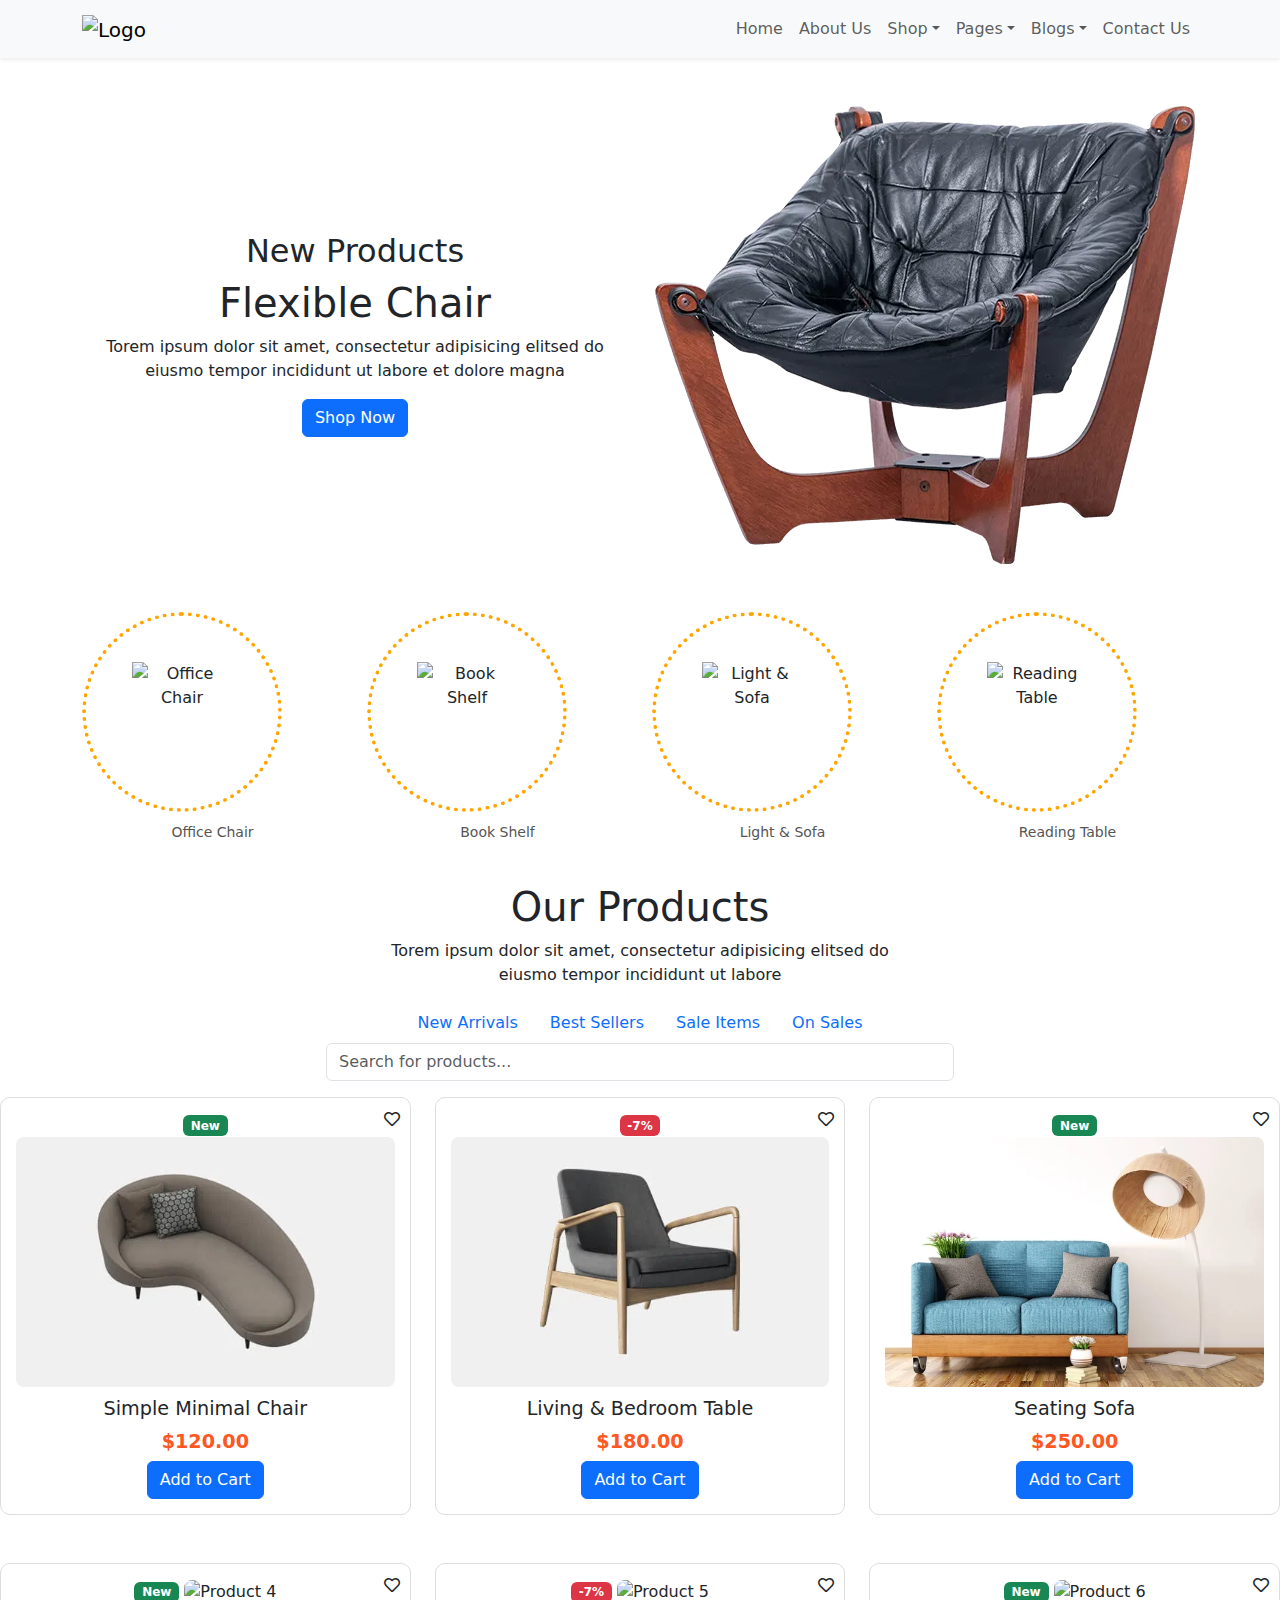
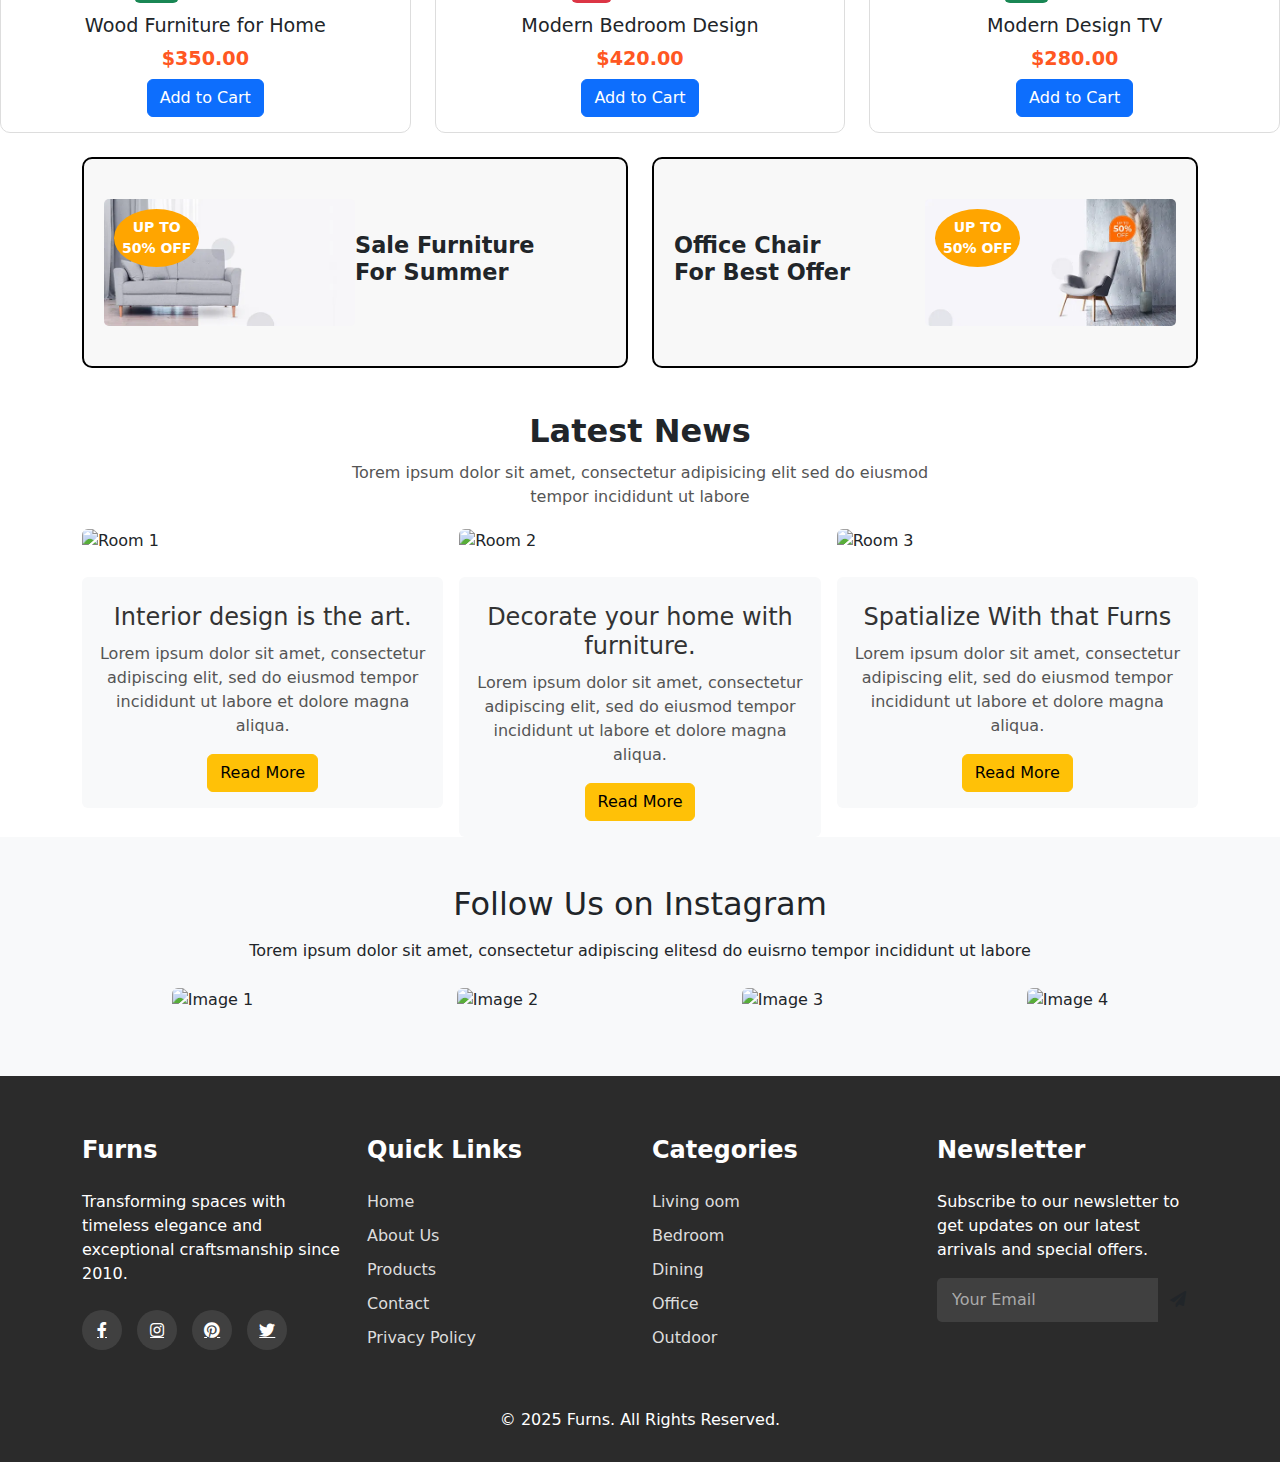
==== file1.html @ 464dc809 "finaal" ====
<!DOCTYPE html>
<html lang="en">

<head>
    <meta charset="UTF-8" />
    <meta name="viewport" content="width=device-width, initial-scale=1.0" />
    <title>Furns Header</title>
    <link rel="stylesheet" href="https://cdn.jsdelivr.net/npm/bootstrap@5.3.0/dist/css/bootstrap.min.css" />
    <link rel="stylesheet" href="https://cdnjs.cloudflare.com/ajax/libs/font-awesome/5.15.4/css/all.min.css" />
    <style>
        .footer {
            background-color: #2b2b2b;
            color: white;
            padding: 60px 0 30px;
        }

        .footer a:hover {
            color: #e65c00;
        }

        .footer-heading {
            font-weight: 600;
            margin-bottom: 25px;
        }

        .footer-link {
            color: #ddd;
            
            text-decoration: none;
            display: block;
            margin-bottom: 10px;
            transition: all 0.3s;
        }

        .footer-link:hover {
            color: var(--secondary);
            padding-left: 5px;
        }

        .social-icon {
            display: inline-flex;
            align-items: center;
            justify-content: center;
            width: 40px;
            height: 40px;
            background-color: rgba(255, 255, 255, 0.1);
            border-radius: 50%;
            margin-right: 10px;
            color: white;
            transition: all 0.3s;
        }

        .social-icon:hover {
            background-color: #e65c00;
            transform: translateY(-3px);
        }

        .newsletter-input {
            background-color: rgba(255, 255, 255, 0.1);
            border: none;
            border-radius: 5px 0 0 5px;
            color: white;
            padding: 10px 15px;
        }

        .newsletter-input::placeholder {
            color: #aaa;
        }

        .newsletter-btn {
            background-color: var(--secondary);
            border: none;
            border-radius: 0 5px 5px 0;
        }

        /* Media Queries */
        @media (max-width: 991.98px) {
            .hero-content h1 {
                font-size: 2.8rem;
            }

            .navbar-brand {
                font-size: 1.5rem;
            }
        }

        @media (max-width: 767.98px) {
            .hero-content h1 {
                font-size: 2.2rem;
            }

            .hero-content p {
                font-size: 1rem;
            }

            .section-title {
                font-size: 1.8rem;
            }
        }

        @media (max-width: 575.98px) {
            .bg-hero {
                height: 60vh;
            }

            .hero-content h1 {
                font-size: 1.8rem;
            }

            .footer {
                text-align: center;
            }

            .footer-col {
                margin-bottom: 30px;
            }
        }


        .navbar-brand img {
            width: 120px;
        }

        .dropdown-menu {
            min-width: 200px;
        }

        .text-section {
            text-align: center;
            padding: 2rem;
        }

        .image-section img {
            max-width: 100%;
            height: auto;
        }

        icon-container {
            display: flex;
            flex-wrap: wrap;
            gap: 30px;
            justify-content: center;
            margin-top: 50px;
        }

        .icon {
            text-align: center;
            position: relative;
        }

        .circle {
            width: 200px;
            height: 200px;
            border-radius: 50%;
            display: flex;
            justify-content: center;
            align-items: center;
            margin-bottom: 10px;
            position: relative;
            overflow: hidden;
        }

        .circle::before {
            content: '';
            position: absolute;
            top: 0;
            left: 0;
            right: 0;
            bottom: 0;
            border: 4px dotted orange;
            border-radius: 50%;
            transform: rotate(0deg);
            transition: transform 2s linear;
        }

        .circle:hover::before {
            animation: rotateBorder 2s linear infinite;
        }

        .circle img {
            width: 100px;
            height: 100px;
            position: relative;
        }

        .icon p {
            font-size: 14px;
            color: #555;
        }

        @keyframes rotateBorder {
            0% {
                transform: rotate(0deg);
            }

            100% {
                transform: rotate(360deg);
            }
        }


        .productcard,
        .productcard1 {
            text-align: center;
            border: 1px solid #ddd;
            padding: 15px;
            border-radius: 10px;
            background: #fff;
            height: 100%;
            /* Ensuring equal height */
        }

        .productcard img,
        .productcard1 img {
            width: 100%;
            height: 250px;
            object-fit: cover;
            border-radius: 8px;
        }

        h3 {
            font-size: 1.2rem;
            margin-top: 10px;
        }


        .list {
            display: flex;
            justify-content: center;
            gap: 20px;
            list-style: none;
            padding: 0;
        }

        .list a {
            text-decoration: none;
            color: black;
            font-weight: bold;
        }

        .productcard,
        .productcard1 {
            position: relative;
            text-align: center;
            padding: 15px;
            border: 1px solid #ddd;
            border-radius: 10px;
            background: #fff;
        }

        .wishlist-icon,
        .wishlist-icon1 {
            position: absolute;
            top: 10px;
            right: 10px;
            cursor: pointer;
        }

        .latestnews {
            text-align: center;
            padding: 20px;
        }

        .latestnews h1 {
            font-size: 2rem;
            margin-bottom: 10px;
            font-weight: bold;
        }

        .latestnews p {
            font-size: 1rem;
            color: #666;
            max-width: 600px;
            margin: 0 auto;
        }

        /* Bootstrap-based Image Container */
        .image-container {
            display: flex;
            justify-content: center;
            gap: 15px;
            flex-wrap: wrap;
            margin: 20px 0;
        }

        .image-item img {
            width: 100%;
            height: auto;
            border-radius: 10px;
            object-fit: cover;
            transition: transform 0.3s ease-in-out;
        }

        .image-item img:hover {
            transform: scale(1.05);
        }

        /* Bootstrap-based Content Container */
        .content-container .content-item {
            background: #f8f8f8;
            border-radius: 10px;
            padding: 20px;
            text-align: center;
            box-shadow: 0 4px 8px rgba(0, 0, 0, 0.1);
            transition: transform 0.3s ease-in-out;
        }

        .content-container .content-item:hover {
            transform: translateY(-5px);
        }

        .content-item h3 {
            font-size: 1.5rem;
            margin-bottom: 10px;
            color: #333;
        }

        .content-item p {
            font-size: 1rem;
            color: #555;
        }

        .reads-more {
            display: inline-block;
            margin-top: 10px;
            padding: 10px 20px;
            background: #ff6600;
            color: #fff;
            border: none;
            border-radius: 5px;
            cursor: pointer;
            transition: 0.3s;
        }

        .reads-more:hover {
            background: #e65c00;
            transform: scale(1.05);
        }

        /* Bootstrap Grid System */
        @media (max-width: 768px) {

            .image-container,
            .content-container {
                flex-direction: column;
                align-items: center;
            }
        }



        .instagram-section {
            background-color: #f8f9fa;
        }

        .gallery-item {
            overflow: hidden;
            border-radius: 10px;
            position: relative;
        }

        .gallery-item img {
            width: 100%;
            transition: transform 0.3s ease;
        }

        .gallery-item:hover img {
            transform: scale(1.1);
        }

        .instagram-overlay {
            position: absolute;
            top: 0;
            left: 0;
            align-items: center;
            width: 100%;
            height: 100%;
            background: rgba(0, 0, 0, 0.5);
            color: white;
            font-size: 2rem;
            opacity: 0;
            transition: opacity 0.3s ease;
        }

        .gallery-item:hover .instagram-overlay {
            opacity: 1;
        }

        .discount-card {
            display: flex;
            justify-content: space-between;
            background: #f8f8f8;
            border: 2px solid #000;
            padding: 20px;
            border-radius: 10px;
            transition: transform 0.3s ease-in-out;
        }

        .discount-card:hover {
            transform: scale(1.05);
            /* Zoom effect on hover */
        }

        .image-container {
            position: relative;
            flex: 1;
            display: flex;
            align-items: center;
            justify-content: center;
        }

        .image-container img {
            width: 100%;
            height: auto;
            border-radius: 5px;
            transition: transform 0.3s ease-in-out;
        }

        .discount-card:hover .image-container img {
            transform: scale(1.08);
            /* Slightly more zoom for image */
        }

        .discount-badge {
            position: absolute;
            top: 10px;
            left: 10px;
            background: orange;
            color: white;
            font-weight: bold;
            font-size: 14px;
            padding: 8px;
            border-radius: 50%;
            text-align: center;
        }

        .discount-text {
            flex: 1;
            text-align: left;
            font-size: 1.4rem;
            font-weight: bold;
            transition: transform 0.3s ease-in-out;
        }

        .discount-card:hover .discount-text {
            transform: scale(1.05);
            /* Zoom effect on text */
        }

        /* Latest News Section */
        .latestnews h1 {
            font-size: 2rem;
            font-weight: bold;
        }

        .latestnews p {
            font-size: 1rem;
            color: #555;
        }

        /* Image Hover Zoom Effect */
        .img-fluid {
            transition: transform 0.3s ease-in-out;
        }

        .img-fluid:hover {
            transform: scale(1.05);
        }

        /* Content Box Hover Effect */
        .content-item {
            transition: transform 0.3s ease-in-out, box-shadow 0.3s ease-in-out;
        }

        .content-item:hover {
            transform: scale(1.05);
            box-shadow: 0px 10px 20px rgba(0, 0, 0, 0.2);
        }


        .payment-options img {
            width: 50px;
            height: auto;
        }

        .price {
            font-size: 1.2rem;
            font-weight: bold;
            color: #ff5722;
            margin: 5px 0;
        }
    </style>
</head>

<body>
    <nav class="navbar navbar-expand-lg bg-light shadow-sm">
        <div class="container">
            <a class="navbar-brand" href="#">
                <img src="https://htmldemo.net/tm/furns/furns/assets/images/logo/logo.png" alt="Logo" />
            </a>
            <button class="navbar-toggler" type="button" data-bs-toggle="collapse" data-bs-target="#navbarNav">
                <span class="navbar-toggler-icon"></span>
            </button>
            <div class="collapse navbar-collapse" id="navbarNav">
                <ul class="navbar-nav ms-auto" id="navbarItems">
                    <li class="nav-item"><a class="nav-link" href="#">Home</a></li>
                    <li class="nav-item"><a class="nav-link" href="#">About Us</a></li>
                    <li class="nav-item dropdown">
                        <a class="nav-link dropdown-toggle" href="#" role="button" data-bs-toggle="dropdown">Shop</a>
                        <ul class="dropdown-menu">
                            <li><a class="dropdown-item" href="#">Shop 3 Column</a></li>
                            <li><a class="dropdown-item" href="#">Shop 4 Column</a></li>
                            <li><a class="dropdown-item" href="#">Shop Left Sidebar</a></li>
                            <li><a class="dropdown-item" href="#">Product Details</a></li>
                        </ul>
                    </li>
                    <li class="nav-item dropdown">
                        <a class="nav-link dropdown-toggle" href="#" role="button" data-bs-toggle="dropdown">Pages</a>
                        <ul class="dropdown-menu">
                            <li><a class="dropdown-item" href="#">404 Page</a></li>
                            <li><a class="dropdown-item" href="#">Privacy Policy</a></li>
                            <li><a class="dropdown-item" href="#">FAQ Page</a></li>
                        </ul>
                    </li>
                    <li class="nav-item dropdown">
                        <a class="nav-link dropdown-toggle" href="#" role="button" data-bs-toggle="dropdown">Blogs</a>
                        <ul class="dropdown-menu">
                            <li><a class="dropdown-item" href="#">Blog Grid</a></li>
                            <li><a class="dropdown-item" href="#">Blog List</a></li>
                            <li><a class="dropdown-item" href="#">Single Blog</a></li>
                        </ul>
                    </li>
                    <li class="nav-item"><a class="nav-link" href="#">Contact Us</a></li>
                </ul>
            </div>
        </div>
    </nav>


    <!-- Content -->
    <div class="container text-center my-5">
        <div class="row align-items-center">
            <div class="col-md-6">
                <h2>New Products</h2>
                <h1>Flexible Chair</h1>
                <p>
                    Torem ipsum dolor sit amet, consectetur adipisicing elitsed do eiusmo
                    tempor incididunt ut labore et dolore magna
                </p>
                <button class="btn btn-primary">Shop Now</button>
            </div>
            <div class="col-md-6">
                <img src="Images/1.image.webp" class="img-fluid" alt="Flexible Chair" />
            </div>
        </div>
    </div>


    <div class="container">
        <div class="row justify-content-center">
            <div class="col-12 col-sm-6 col-md-4 col-lg-3 mb-4">
                <div class="icon">
                    <div class="circle">
                        <img src="https://htmldemo.net/tm/furns/furns/assets/images/icons/1.png" alt="Office Chair">
                    </div>
                    <p>Office Chair</p>
                </div>
            </div>
            <div class="col-12 col-sm-6 col-md-4 col-lg-3 mb-4">
                <div class="icon">
                    <div class="circle">
                        <img src="https://htmldemo.net/tm/furns/furns/assets/images/icons/2.png" alt="Book Shelf">
                    </div>
                    <p>Book Shelf</p>
                </div>
            </div>
            <div class="col-12 col-sm-6 col-md-4 col-lg-3 mb-4">
                <div class="icon">
                    <div class="circle">
                        <img src="https://htmldemo.net/tm/furns/furns/assets/images/icons/3.png" alt="Light & Sofa">
                    </div>
                    <p>Light & Sofa</p>
                </div>
            </div>
            <div class="col-12 col-sm-6 col-md-4 col-lg-3 mb-4">
                <div class="icon">
                    <div class="circle">
                        <img src="https://htmldemo.net/tm/furns/furns/assets/images/icons/4.png" alt="Reading Table">
                    </div>
                    <p>Reading Table</p>
                </div>
            </div>
        </div>
    </div>
    <div class="container text-center">
        <h1>Our Products</h1>
        <p>Torem ipsum dolor sit amet, consectetur adipisicing elitsed do <br />eiusmo tempor incididunt ut labore</p>
    </div>

    <ul class="nav justify-content-center">
        <li class="nav-item"><a class="nav-link" href="#">New Arrivals</a></li>
        <li class="nav-item"><a class="nav-link" href="#">Best Sellers</a></li>
        <li class="nav-item"><a class="nav-link" href="#">Sale Items</a></li>
        <li class="nav-item"><a class="nav-link" href="#">On Sales</a></li>
    </ul>


    <div class="row mb-3">
        <div class="col-md-6 mx-auto">
            <input type="text" id="productSearch" class="form-control" placeholder="Search for products..."
                oninput="filterProducts()">
        </div>
    </div>

    <div class="row g-4" id="productContainer">
        <div class="col-md-4 product-card">
            <div class="productcard">
                <span class="badge bg-success">New</span>
                <img src="Images/char.jpg" class="img-fluid" alt="Product 1">
                <h3>Simple Minimal Chair</h3>
                <p class="price">$120.00</p>
                <button class="btn btn-primary add-to-cart">Add to Cart</button>
                <div class="wishlist-icon"><i class="far fa-heart"></i></div>
            </div>
        </div>
        <div class="col-md-4 product-card">
            <div class="productcard">
                <span class="badge bg-danger">-7%</span>
                <img src="Images/chair.jpg" class="img-fluid" alt="Product 2">
                <h3>Living & Bedroom Table</h3>
                <p class="price">$180.00</p>
                <button class="btn btn-primary add-to-cart">Add to Cart</button>
                <div class="wishlist-icon"><i class="far fa-heart"></i></div>
            </div>
        </div>
        <div class="col-md-4 product-card">
            <div class="productcard">
                <span class="badge bg-success">New</span>
                <img src="Images/Sofa.png" class="img-fluid" alt="Product 3">
                <h3>Seating Sofa</h3>
                <p class="price">$250.00</p>
                <button class="btn btn-primary add-to-cart">Add to Cart</button>
                <div class="wishlist-icon"><i class="far fa-heart"></i></div>
            </div>
        </div>
    </div>

    <div class="row g-4 mt-4" id="productContainer2">
        <div class="col-md-4 product-card">
            <div class="productcard1">
                <span class="badge bg-success">New</span>
                <img src="https://images.jdmagicbox.com/quickquotes/images_main/wooden-furniture-bed-2184803432-y2whfh3o.jpg"
                    class="img-fluid" alt="Product 4">
                <h3>Wood Furniture for Home</h3>
                <p class="price">$350.00</p>
                <button class="btn btn-primary add-to-cart">Add to Cart</button>
                <div class="wishlist-icon1"><i class="far fa-heart"></i></div>
            </div>
        </div>
        <div class="col-md-4 product-card">
            <div class="productcard1">
                <span class="badge bg-danger">-7%</span>
                <img src="https://st.hzcdn.com/simgs/e531b5f5032ec79c_14-7382/home-design.jpg" class="img-fluid"
                    alt="Product 5">
                <h3>Modern Bedroom Design</h3>
                <p class="price">$420.00</p>
                <button class="btn btn-primary add-to-cart">Add to Cart</button>
                <div class="wishlist-icon1"><i class="far fa-heart"></i></div>
            </div>
        </div>
        <div class="col-md-4 product-card">
            <div class="productcard1">
                <span class="badge bg-success">New</span>
                <img src="https://image.made-in-china.com/202f0j00etYqmVPBAsbI/Modern-Design-TV-Cabinet-Living-Room-Furniture-Wooden-Coffee-Table-Set.jpg"
                    class="img-fluid" alt="Product 6">
                <h3>Modern Design TV</h3>
                <p class="price">$280.00</p>
                <button class="btn btn-primary add-to-cart">Add to Cart</button>
                <div class="wishlist-icon1"><i class="far fa-heart"></i></div>
            </div>
        </div>
    </div>


    <div class="container my-4">
        <div class="row g-4">
            <!-- First Card -->
            <div class="col-md-6">
                <div class="discount-card d-flex align-items-center">
                    <div class="image-container">
                        <img src="Images/sales1.jpg" alt="Sofa">
                        <span class="discount-badge">UP TO <br> 50% OFF</span>
                    </div>
                    <h2 class="discount-text">Sale Furniture <br> For Summer</h2>
                </div>
            </div>

            <!-- Second Card -->
            <div class="col-md-6">
                <div class="discount-card d-flex align-items-center flex-row-reverse">
                    <div class="image-container">
                        <img src="Images/sales2.jpg" alt="Office Chair">
                        <span class="discount-badge">UP TO <br> 50% OFF</span>
                    </div>
                    <h2 class="discount-text">Office Chair <br> For Best Offer</h2>
                </div>
            </div>
        </div>
    </div>








    <div class="container text-center latestnews">
        <h1>Latest News</h1>
        <p>Torem ipsum dolor sit amet, consectetur adipisicing elit sed do eiusmod tempor incididunt ut labore</p>
    </div>

    <!-- Latest News Image -->
    <div class="container">
        <div class="row justify-content-center g-3">
            <div class="col-md-4 col-sm-6">
                <img src="https://htmldemo.net/tm/furns/furns/assets/images/blog-image/1.jpg" class="img-fluid rounded"
                    alt="Room 1">
            </div>
            <div class="col-md-4 col-sm-6">
                <img src="https://htmldemo.net/tm/furns/furns/assets/images/blog-image/2.jpg" class="img-fluid rounded"
                    alt="Room 2">
            </div>
            <div class="col-md-4 col-sm-6">
                <img src="https://htmldemo.net/tm/furns/furns/assets/images/blog-image/3.jpg" class="img-fluid rounded"
                    alt="Room 3">
            </div>
        </div>
    </div>

    <!-- List for Latest News -->
    <div class="container mt-4">
        <div class="row g-3">
            <div class="col-md-4">
                <div class="content-item p-3 text-center rounded bg-light">
                    <h3>Interior design is the art.</h3>
                    <p>Lorem ipsum dolor sit amet, consectetur adipiscing elit, sed do eiusmod tempor incididunt ut
                        labore et dolore magna aliqua.</p>
                    <button class="btn btn-warning">Read More</button>
                </div>
            </div>
            <div class="col-md-4">
                <div class="content-item p-3 text-center rounded bg-light">
                    <h3>Decorate your home with furniture.</h3>
                    <p>Lorem ipsum dolor sit amet, consectetur adipiscing elit, sed do eiusmod tempor incididunt ut
                        labore et dolore magna aliqua.</p>
                    <button class="btn btn-warning">Read More</button>
                </div>
            </div>
            <div class="col-md-4">
                <div class="content-item p-3 text-center rounded bg-light">
                    <h3>Spatialize With that Furns</h3>
                    <p>Lorem ipsum dolor sit amet, consectetur adipiscing elit, sed do eiusmod tempor incididunt ut
                        labore et dolore magna aliqua.</p>
                    <button class="btn btn-warning">Read More</button>
                </div>
            </div>
        </div>
    </div>





    <section class="instagram-section text-center py-5">
        <div class="container">
            <h2 class="mb-3">Follow Us on Instagram</h2>
            <p class="mb-4">Torem ipsum dolor sit amet, consectetur adipiscing elitesd do euisrno tempor incididunt
                ut
                labore</p>

            <div class="row">
                <div class="col-6 col-md-3 mb-3">
                    <div class="gallery-item position-relative">
                        <img src="https://htmldemo.net/tm/furns/furns/assets/images/instragram-image/1.png"
                            class="img-fluid rounded" alt="Image 1">
                        <div class="instagram-overlay d-flex justify-content-center align-items-center">
                            <i class="fab fa-instagram-square"></i>
                        </div>
                    </div>
                </div>
                <div class="col-6 col-md-3 mb-3">
                    <div class="gallery-item position-relative">
                        <img src="https://htmldemo.net/tm/furns/furns/assets/images/instragram-image/2.png"
                            class="img-fluid rounded" alt="Image 2">
                        <div class="instagram-overlay d-flex justify-content-center align-items-center">
                            <i class="fab fa-instagram-square"></i>
                        </div>
                    </div>
                </div>
                <div class="col-6 col-md-3 mb-3">
                    <div class="gallery-item position-relative">
                        <img src="https://htmldemo.net/tm/furns/furns/assets/images/instragram-image/3.png"
                            class="img-fluid rounded" alt="Image 3">
                        <div class="instagram-overlay d-flex justify-content-center align-items-center">
                            <i class="fab fa-instagram-square"></i>
                        </div>
                    </div>
                </div>
                <div class="col-6 col-md-3 mb-3">
                    <div class="gallery-item position-relative">
                        <img src="https://htmldemo.net/tm/furns/furns/assets/images/instragram-image/4.png"
                            class="img-fluid rounded" alt="Image 4">
                        <div class="instagram-overlay d-flex justify-content-center align-items-center">
                            <i class="fab fa-instagram-square"></i>
                        </div>
                    </div>
                </div>
            </div>
        </div>
    </section>



    <footer class="footer">
        <div class="container">
            <div class="row">
                <div class="col-lg-3 col-md-6 footer-col">
                    <h4 class="footer-heading">Furns</h4>
                    <p>Transforming spaces with timeless elegance and exceptional craftsmanship since 2010.</p>
                    <div class="mt-4">
                        <a href="#" class="social-icon"><i class="fab fa-facebook-f"></i></a>
                        <a href="#" class="social-icon"><i class="fab fa-instagram"></i></a>
                        <a href="#" class="social-icon"><i class="fab fa-pinterest"></i></a>
                        <a href="#" class="social-icon"><i class="fab fa-twitter"></i></a>
                    </div>
                </div>
                <div class="col-lg-3 col-md-6 footer-col">
                    <h4 class="footer-heading">Quick Links</h4>
                    <a href="#" class="footer-link">Home</a>
                    <a href="#" class="footer-link">About Us</a>
                    <a href="#" class="footer-link">Products</a>
                    <a href="#" class="footer-link">Contact</a>
                    <a href="#" class="footer-link">Privacy Policy</a>
                </div>
                <div class="col-lg-3 col-md-6 footer-col">
                    <h4 class="footer-heading">Categories</h4>
                    <a href="#" class="footer-link">Living oom</a>
                    <a href="#" class="footer-link">Bedroom</a>
                    <a href="#" class="footer-link">Dining</a>
                    <a href="#" class="footer-link">Office</a>
                    <a href="#" class="footer-link">Outdoor</a>
                </div>
                <div class="col-lg-3 col-md-6 footer-col">
                    <h4 class="footer-heading">Newsletter</h4>
                    <p>Subscribe to our newsletter to get updates on our latest arrivals and special offers.</p>
                    <div class="d-flex mt-3">
                        <input type="email" class="form-control newsletter-input" placeholder="Your Email">
                        <button class="btn newsletter-btn"><i class="fas fa-paper-plane"></i></button>
                    </div>
                </div>
            </div>
            <div class="row mt-5">
                <div class="col-12 text-center">
                    <p class="mb-0">&copy; 2025 Furns. All Rights Reserved.</p>
                </div>
            </div>
        </div>
    </footer>


    <script src="https://cdn.jsdelivr.net/npm/bootstrap@5.3.0/dist/js/bootstrap.bundle.min.js"></script>
    <script>

        function filterProducts() {
            let searchInput = document.getElementById('productSearch').value.toLowerCase();
            let productCards = document.querySelectorAll('.product-card');

            productCards.forEach(card => {
                let productName = card.querySelector('h3').innerText.toLowerCase();
                if (productName.includes(searchInput)) {
                    card.style.display = "block";
                } else {
                    card.style.display = "none";
                }
            });
        }


    </script>
    </script>
</body>

</html>
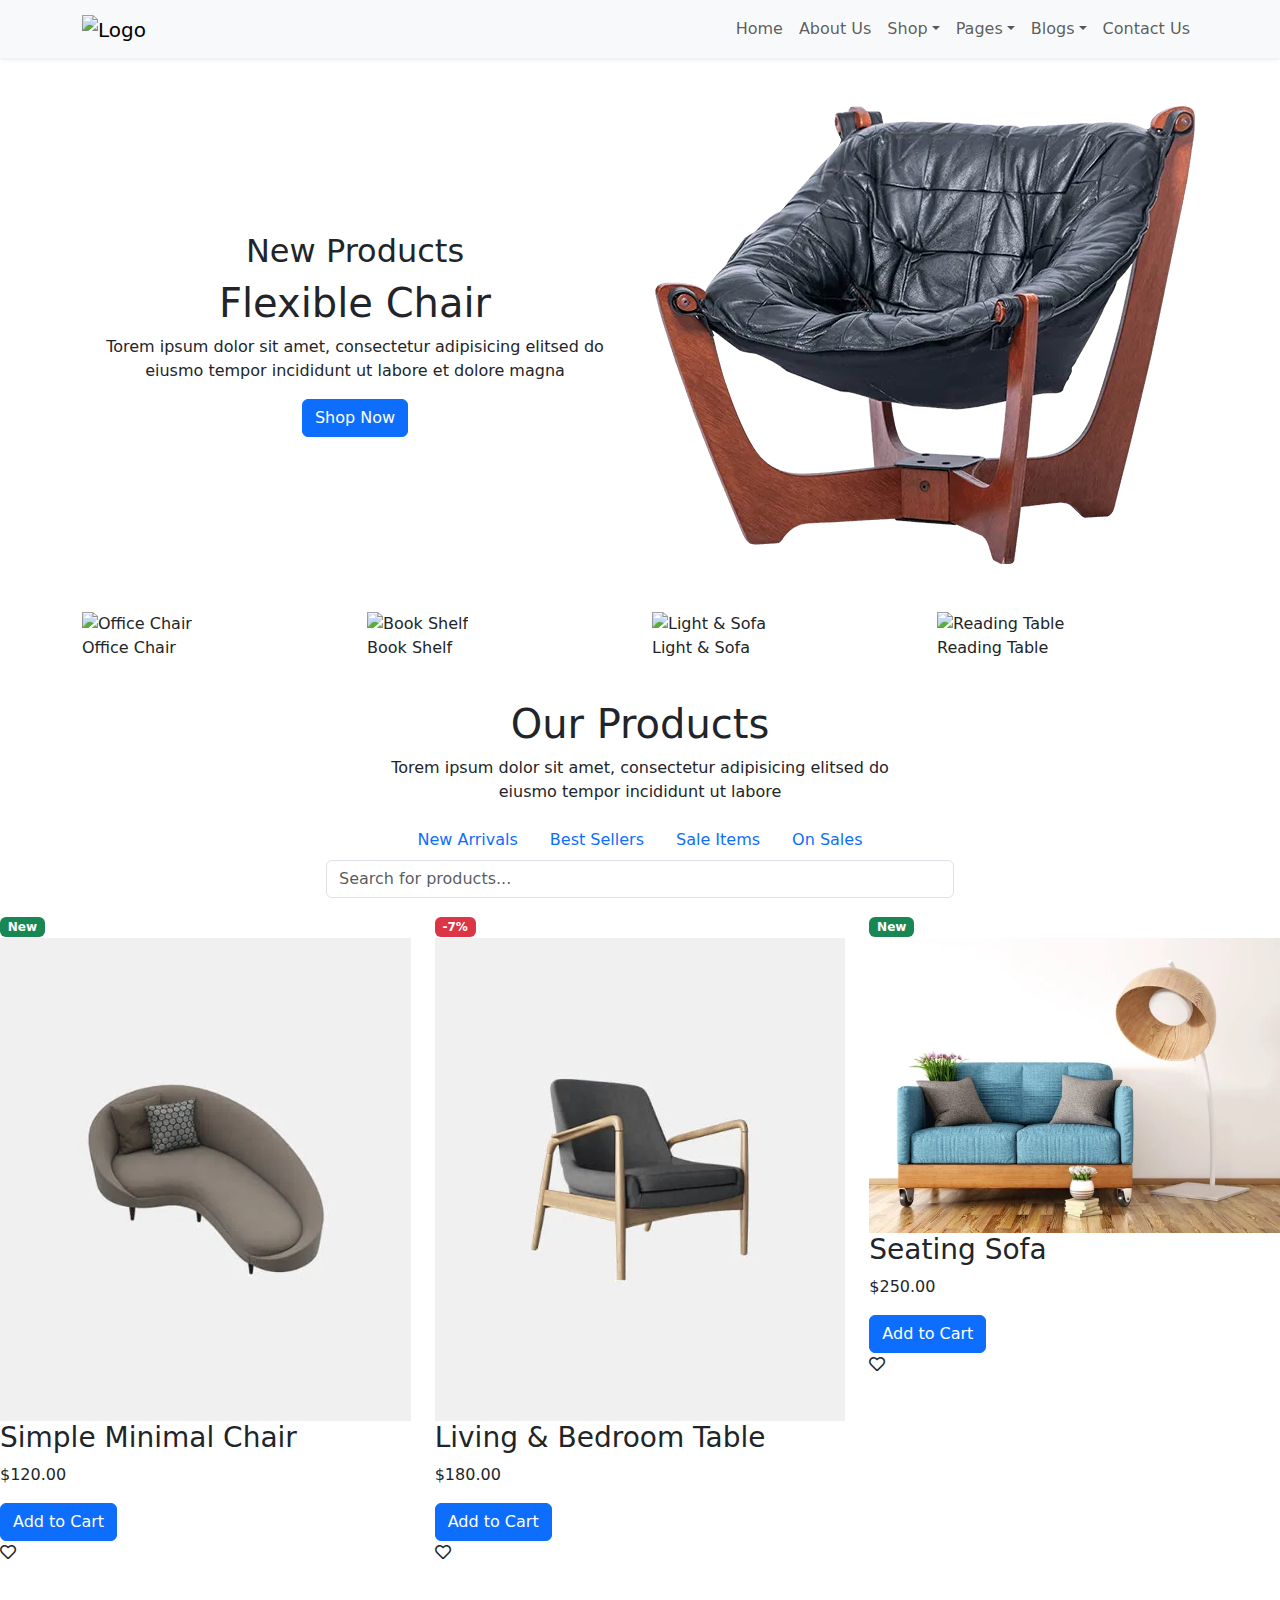
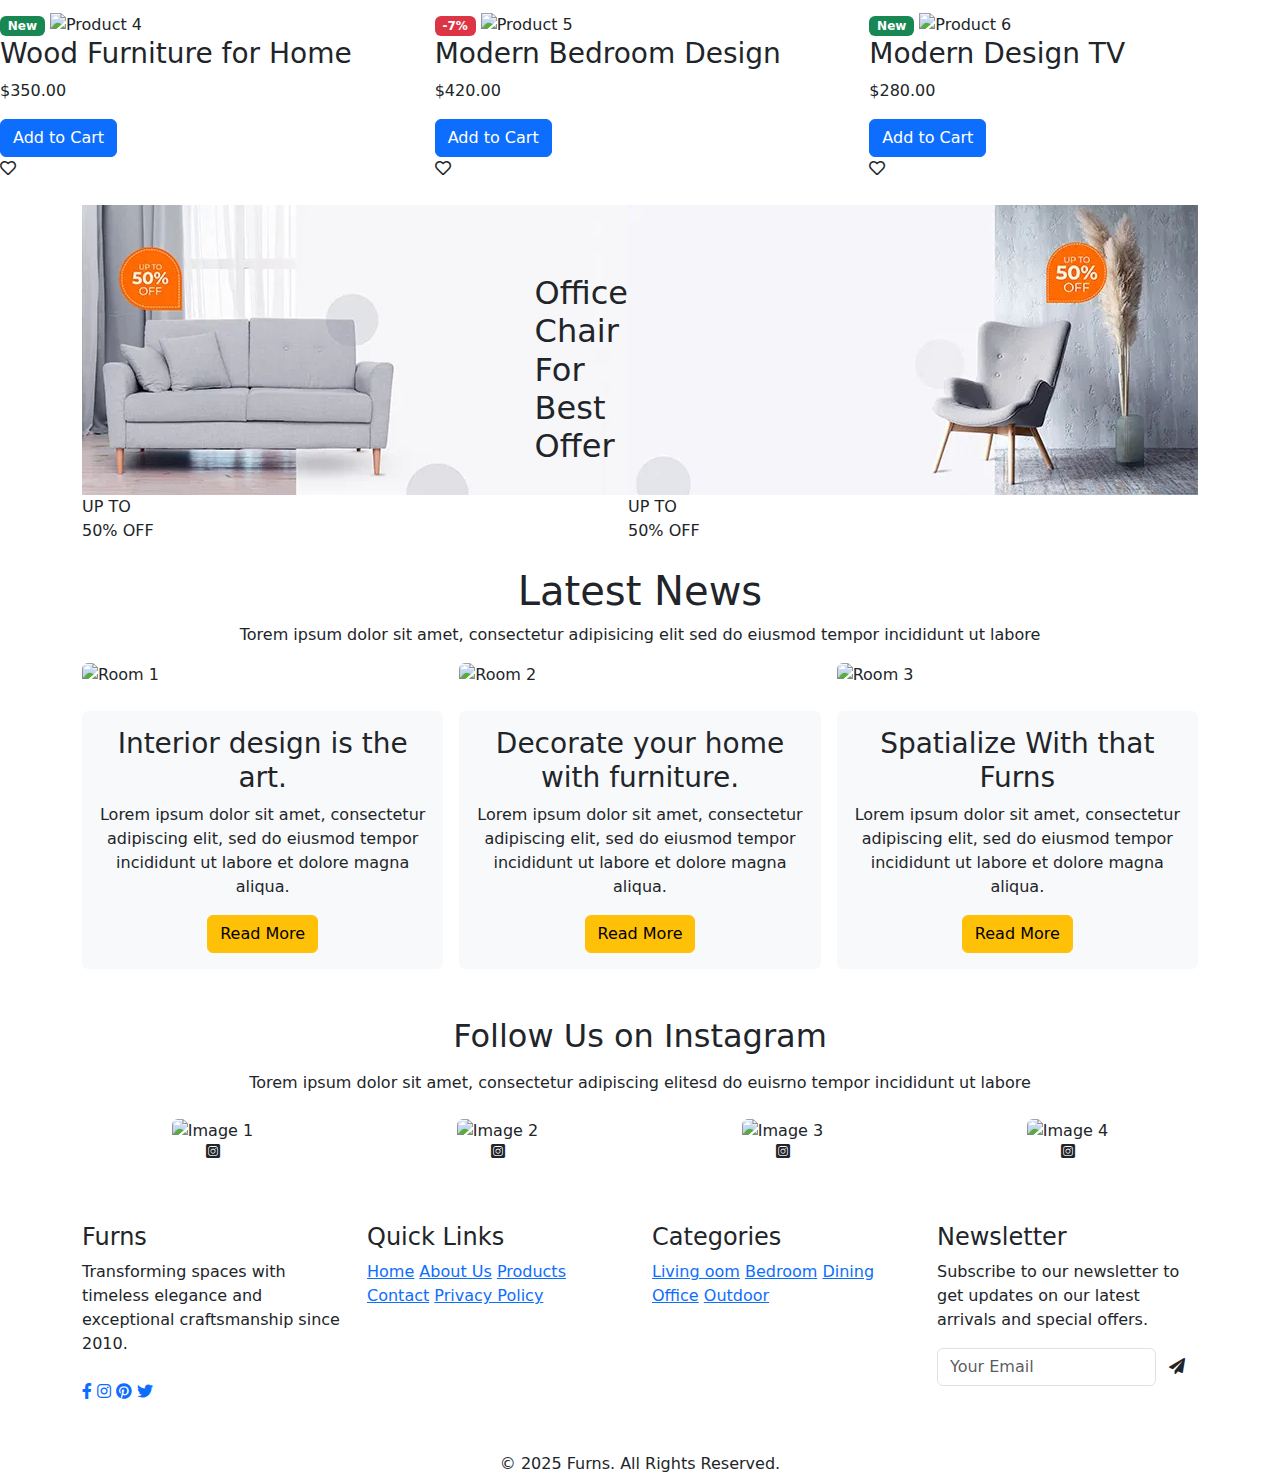
==== commit 3b056cd3: "style changes" ====
--- a/file1.html
+++ b/file1.html
@@ -7,489 +7,6 @@
     <title>Furns Header</title>
     <link rel="stylesheet" href="https://cdn.jsdelivr.net/npm/bootstrap@5.3.0/dist/css/bootstrap.min.css" />
     <link rel="stylesheet" href="https://cdnjs.cloudflare.com/ajax/libs/font-awesome/5.15.4/css/all.min.css" />
-    <style>
-        .footer {
-            background-color: #2b2b2b;
-            color: white;
-            padding: 60px 0 30px;
-        }
-
-        .footer a:hover {
-            color: #e65c00;
-        }
-
-        .footer-heading {
-            font-weight: 600;
-            margin-bottom: 25px;
-        }
-
-        .footer-link {
-            color: #ddd;
-            
-            text-decoration: none;
-            display: block;
-            margin-bottom: 10px;
-            transition: all 0.3s;
-        }
-
-        .footer-link:hover {
-            color: var(--secondary);
-            padding-left: 5px;
-        }
-
-        .social-icon {
-            display: inline-flex;
-            align-items: center;
-            justify-content: center;
-            width: 40px;
-            height: 40px;
-            background-color: rgba(255, 255, 255, 0.1);
-            border-radius: 50%;
-            margin-right: 10px;
-            color: white;
-            transition: all 0.3s;
-        }
-
-        .social-icon:hover {
-            background-color: #e65c00;
-            transform: translateY(-3px);
-        }
-
-        .newsletter-input {
-            background-color: rgba(255, 255, 255, 0.1);
-            border: none;
-            border-radius: 5px 0 0 5px;
-            color: white;
-            padding: 10px 15px;
-        }
-
-        .newsletter-input::placeholder {
-            color: #aaa;
-        }
-
-        .newsletter-btn {
-            background-color: var(--secondary);
-            border: none;
-            border-radius: 0 5px 5px 0;
-        }
-
-        /* Media Queries */
-        @media (max-width: 991.98px) {
-            .hero-content h1 {
-                font-size: 2.8rem;
-            }
-
-            .navbar-brand {
-                font-size: 1.5rem;
-            }
-        }
-
-        @media (max-width: 767.98px) {
-            .hero-content h1 {
-                font-size: 2.2rem;
-            }
-
-            .hero-content p {
-                font-size: 1rem;
-            }
-
-            .section-title {
-                font-size: 1.8rem;
-            }
-        }
-
-        @media (max-width: 575.98px) {
-            .bg-hero {
-                height: 60vh;
-            }
-
-            .hero-content h1 {
-                font-size: 1.8rem;
-            }
-
-            .footer {
-                text-align: center;
-            }
-
-            .footer-col {
-                margin-bottom: 30px;
-            }
-        }
-
-
-        .navbar-brand img {
-            width: 120px;
-        }
-
-        .dropdown-menu {
-            min-width: 200px;
-        }
-
-        .text-section {
-            text-align: center;
-            padding: 2rem;
-        }
-
-        .image-section img {
-            max-width: 100%;
-            height: auto;
-        }
-
-        icon-container {
-            display: flex;
-            flex-wrap: wrap;
-            gap: 30px;
-            justify-content: center;
-            margin-top: 50px;
-        }
-
-        .icon {
-            text-align: center;
-            position: relative;
-        }
-
-        .circle {
-            width: 200px;
-            height: 200px;
-            border-radius: 50%;
-            display: flex;
-            justify-content: center;
-            align-items: center;
-            margin-bottom: 10px;
-            position: relative;
-            overflow: hidden;
-        }
-
-        .circle::before {
-            content: '';
-            position: absolute;
-            top: 0;
-            left: 0;
-            right: 0;
-            bottom: 0;
-            border: 4px dotted orange;
-            border-radius: 50%;
-            transform: rotate(0deg);
-            transition: transform 2s linear;
-        }
-
-        .circle:hover::before {
-            animation: rotateBorder 2s linear infinite;
-        }
-
-        .circle img {
-            width: 100px;
-            height: 100px;
-            position: relative;
-        }
-
-        .icon p {
-            font-size: 14px;
-            color: #555;
-        }
-
-        @keyframes rotateBorder {
-            0% {
-                transform: rotate(0deg);
-            }
-
-            100% {
-                transform: rotate(360deg);
-            }
-        }
-
-
-        .productcard,
-        .productcard1 {
-            text-align: center;
-            border: 1px solid #ddd;
-            padding: 15px;
-            border-radius: 10px;
-            background: #fff;
-            height: 100%;
-            /* Ensuring equal height */
-        }
-
-        .productcard img,
-        .productcard1 img {
-            width: 100%;
-            height: 250px;
-            object-fit: cover;
-            border-radius: 8px;
-        }
-
-        h3 {
-            font-size: 1.2rem;
-            margin-top: 10px;
-        }
-
-
-        .list {
-            display: flex;
-            justify-content: center;
-            gap: 20px;
-            list-style: none;
-            padding: 0;
-        }
-
-        .list a {
-            text-decoration: none;
-            color: black;
-            font-weight: bold;
-        }
-
-        .productcard,
-        .productcard1 {
-            position: relative;
-            text-align: center;
-            padding: 15px;
-            border: 1px solid #ddd;
-            border-radius: 10px;
-            background: #fff;
-        }
-
-        .wishlist-icon,
-        .wishlist-icon1 {
-            position: absolute;
-            top: 10px;
-            right: 10px;
-            cursor: pointer;
-        }
-
-        .latestnews {
-            text-align: center;
-            padding: 20px;
-        }
-
-        .latestnews h1 {
-            font-size: 2rem;
-            margin-bottom: 10px;
-            font-weight: bold;
-        }
-
-        .latestnews p {
-            font-size: 1rem;
-            color: #666;
-            max-width: 600px;
-            margin: 0 auto;
-        }
-
-        /* Bootstrap-based Image Container */
-        .image-container {
-            display: flex;
-            justify-content: center;
-            gap: 15px;
-            flex-wrap: wrap;
-            margin: 20px 0;
-        }
-
-        .image-item img {
-            width: 100%;
-            height: auto;
-            border-radius: 10px;
-            object-fit: cover;
-            transition: transform 0.3s ease-in-out;
-        }
-
-        .image-item img:hover {
-            transform: scale(1.05);
-        }
-
-        /* Bootstrap-based Content Container */
-        .content-container .content-item {
-            background: #f8f8f8;
-            border-radius: 10px;
-            padding: 20px;
-            text-align: center;
-            box-shadow: 0 4px 8px rgba(0, 0, 0, 0.1);
-            transition: transform 0.3s ease-in-out;
-        }
-
-        .content-container .content-item:hover {
-            transform: translateY(-5px);
-        }
-
-        .content-item h3 {
-            font-size: 1.5rem;
-            margin-bottom: 10px;
-            color: #333;
-        }
-
-        .content-item p {
-            font-size: 1rem;
-            color: #555;
-        }
-
-        .reads-more {
-            display: inline-block;
-            margin-top: 10px;
-            padding: 10px 20px;
-            background: #ff6600;
-            color: #fff;
-            border: none;
-            border-radius: 5px;
-            cursor: pointer;
-            transition: 0.3s;
-        }
-
-        .reads-more:hover {
-            background: #e65c00;
-            transform: scale(1.05);
-        }
-
-        /* Bootstrap Grid System */
-        @media (max-width: 768px) {
-
-            .image-container,
-            .content-container {
-                flex-direction: column;
-                align-items: center;
-            }
-        }
-
-
-
-        .instagram-section {
-            background-color: #f8f9fa;
-        }
-
-        .gallery-item {
-            overflow: hidden;
-            border-radius: 10px;
-            position: relative;
-        }
-
-        .gallery-item img {
-            width: 100%;
-            transition: transform 0.3s ease;
-        }
-
-        .gallery-item:hover img {
-            transform: scale(1.1);
-        }
-
-        .instagram-overlay {
-            position: absolute;
-            top: 0;
-            left: 0;
-            align-items: center;
-            width: 100%;
-            height: 100%;
-            background: rgba(0, 0, 0, 0.5);
-            color: white;
-            font-size: 2rem;
-            opacity: 0;
-            transition: opacity 0.3s ease;
-        }
-
-        .gallery-item:hover .instagram-overlay {
-            opacity: 1;
-        }
-
-        .discount-card {
-            display: flex;
-            justify-content: space-between;
-            background: #f8f8f8;
-            border: 2px solid #000;
-            padding: 20px;
-            border-radius: 10px;
-            transition: transform 0.3s ease-in-out;
-        }
-
-        .discount-card:hover {
-            transform: scale(1.05);
-            /* Zoom effect on hover */
-        }
-
-        .image-container {
-            position: relative;
-            flex: 1;
-            display: flex;
-            align-items: center;
-            justify-content: center;
-        }
-
-        .image-container img {
-            width: 100%;
-            height: auto;
-            border-radius: 5px;
-            transition: transform 0.3s ease-in-out;
-        }
-
-        .discount-card:hover .image-container img {
-            transform: scale(1.08);
-            /* Slightly more zoom for image */
-        }
-
-        .discount-badge {
-            position: absolute;
-            top: 10px;
-            left: 10px;
-            background: orange;
-            color: white;
-            font-weight: bold;
-            font-size: 14px;
-            padding: 8px;
-            border-radius: 50%;
-            text-align: center;
-        }
-
-        .discount-text {
-            flex: 1;
-            text-align: left;
-            font-size: 1.4rem;
-            font-weight: bold;
-            transition: transform 0.3s ease-in-out;
-        }
-
-        .discount-card:hover .discount-text {
-            transform: scale(1.05);
-            /* Zoom effect on text */
-        }
-
-        /* Latest News Section */
-        .latestnews h1 {
-            font-size: 2rem;
-            font-weight: bold;
-        }
-
-        .latestnews p {
-            font-size: 1rem;
-            color: #555;
-        }
-
-        /* Image Hover Zoom Effect */
-        .img-fluid {
-            transition: transform 0.3s ease-in-out;
-        }
-
-        .img-fluid:hover {
-            transform: scale(1.05);
-        }
-
-        /* Content Box Hover Effect */
-        .content-item {
-            transition: transform 0.3s ease-in-out, box-shadow 0.3s ease-in-out;
-        }
-
-        .content-item:hover {
-            transform: scale(1.05);
-            box-shadow: 0px 10px 20px rgba(0, 0, 0, 0.2);
-        }
-
-
-        .payment-options img {
-            width: 50px;
-            height: auto;
-        }
-
-        .price {
-            font-size: 1.2rem;
-            font-weight: bold;
-            color: #ff5722;
-            margin: 5px 0;
-        }
-    </style>
 </head>
 
 <body>
